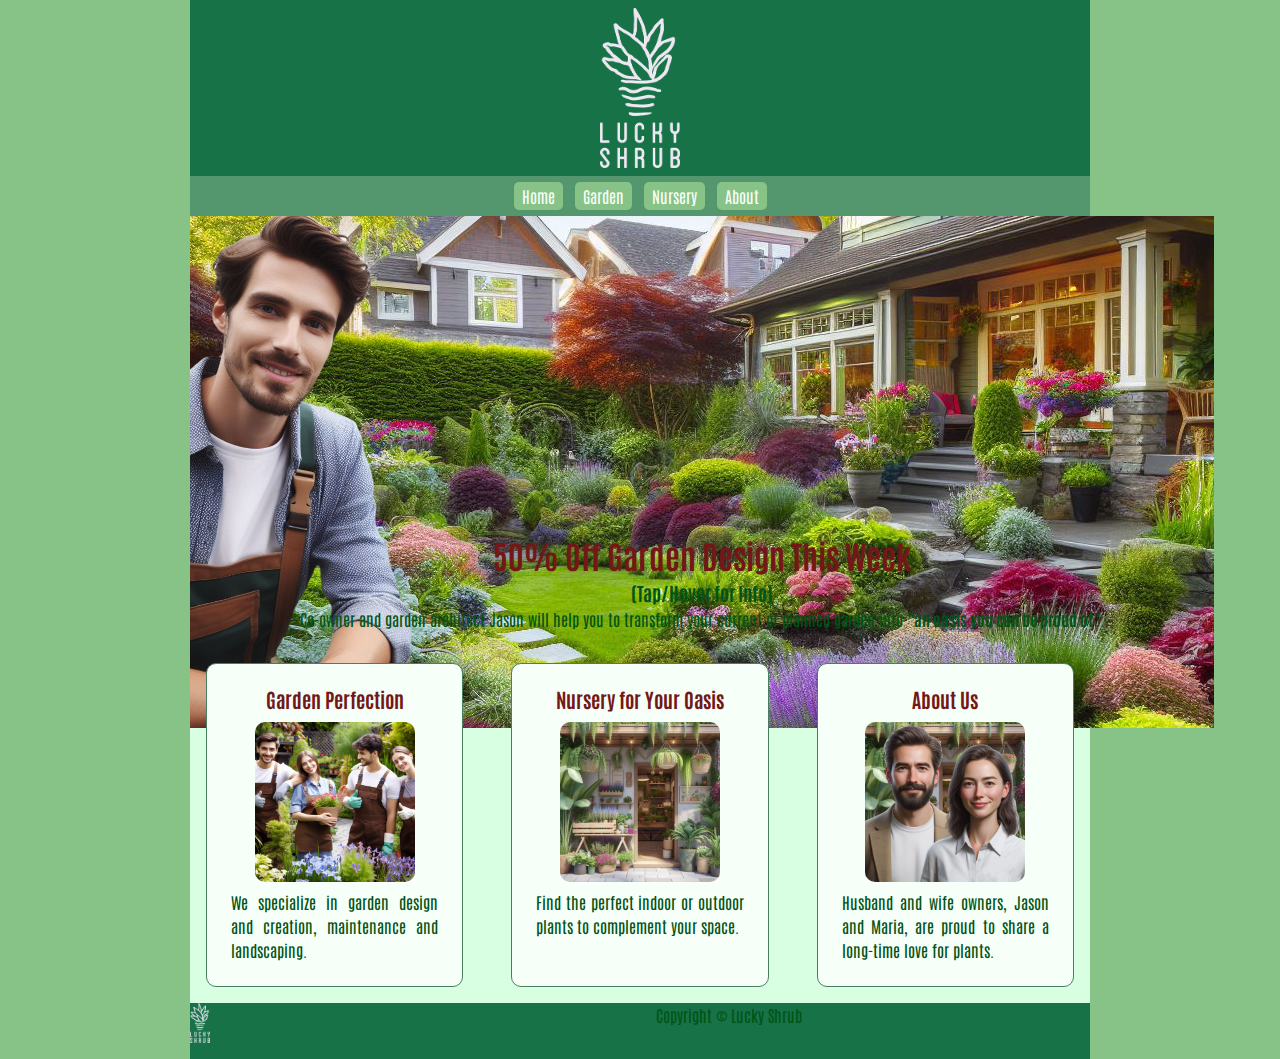
==== index.html @ 8e02276a "First commit" ====
<!DOCTYPE html>
<html lang="en">
<head>
    <meta charset="UTF-8">
    <meta name="viewport" content="width=device-width, initial-scale=1.0">
    <title>
        Lucky Shrub - HTML/CSS Portfolio Project
    </title>
    <meta name="description" content="Lucky Shrub is a medium-sized garden design firm that specializes in garden design and creation, maintenance and landscaping.">
    <meta name="author" content="Lucky Shrub">

    <!-- Open Graph Protocol -->
    <meta property="og:title" content="Lucky Shrub Garden Design & Nursery">
    <meta property="og:type"  content="website">
    <meta property="og:image" content="assets/logo.png">
    <meta property="og:url"   content="https://luckyshrub">
    <meta property="og:description" content="Lucky Shrub is a medium-sized garden design firm that specializes in garden design and creation, maintenance and landscaping.">
    <meta property="og:locale" content="en_US">
    <meta property="og:site_name" content="Lucky Shrub">
  
    <!-- CSS Code -->
    <link rel="stylesheet" href="css/style.css">
    <link rel="stylesheet" href="https://fonts.googleapis.com/css?family=Alumni+Sans+Pinstripe|Antonio:100">
</head>
<body>
    <div class="site">
        <header>
            <img src="assets/logo.png" alt="Lucky Shrub logo" />
        </header>
        <nav>
            <ul>
            <li><a href="index.html">Home</a></li>
            <li><a href="garden.html">Garden</a></li>
            <li><a href="nursery.html">Nursery</a></li>
            <li><a href="about.html">About</a></li>
            </ul>
        </nav>
        <main>
            <article class="promo">
                <div class="promo-img">
                    <img src="assets/garden_promo.png" alt="Garden Design" />
                </div>
                <div class="promo-msg">
                    <h1>50% Off Garden Design This Week</h1>
                    <h3>(Tap/Hover for Info)</h3>
                    <p>Co-owner and garden architect Jason will help you to transform your current or planned garden into <strong>"an oasis you can be proud of"</strong>.</p>
                </div>
            </article>
            <article class="info info-1">
                <h2>Garden Perfection</h2>
                <img src="assets/garden.jpeg" alt="Garden" />
                <p>We specialize in garden design and creation, maintenance and landscaping.</p>
            </article>
            <article class="info info-2">
                <h2>Nursery for Your Oasis</h2>
                <img src="assets/nursery.jpeg" alt="Nursery" />
                <p>Find the perfect indoor or outdoor plants to complement your space.</p>
            </article>
            <article class="info info-3">
                <h2>About Us</h2>
                <img src="assets/about-us.png" alt="About Jason and Maria" />
                <p>Husband and wife owners, Jason and Maria, are proud to share a long-time love for plants.</p>
            </article>
        </main>
        <footer>
            <div class="footer-left">
                <img src="assets/logo.png" alt="Lucky Shrub logo" />
            </div>
            <div class="footer-right">
                <p>Copyright © Lucky Shrub</p>
            </div>
        </footer>
    </div>
</body>
</html>
---- css/style.css ----
/* General Layout */

html {
    font-family: 'Antonio', sans-serif;
    font-size: 16px;
    line-height: 1.5;
    color: #005415;
}

* {
    margin: 0px;
    padding: 0px;
    box-sizing: border-box;
}

body {
    background-color: #87c287;
}

.site {
    background-color: #63d563;
    min-height: 100vh;
    margin: 0 auto;
    min-width: 280px;
    max-width: 900px;
    display: grid;
    grid-template-areas: 
        "header"
        "nav"
        "main"
        "footer";
    grid-auto-flow: column;
    grid-template-rows: auto auto auto auto;
    gap: 0;
}

/* Header */

header {
    grid-area: header;
    background-color: #177248;
    padding: 0.5em;
}

header img {
    display: block;
    margin-left: auto;
    margin-right: auto;
    max-height: 10rem;
}

/* Navigation */

nav {
    grid-area: nav;
    background-color: #54966e;
    padding: 0.5em;
}

ul {
    list-style-type: none;
    text-align: center;
}

li {
    display: inline-block;
    padding: 0 .25em;
}

nav a {
    color: #f7fff9;
}

nav a:link {
    text-decoration: none;
    padding: .25em .5em;
    border-radius: 5px;
    background-color: #87c287;
}

nav a:visited {
    color: #e1ffe8;
    background-color: #487f5e;
}

nav a:hover {
    color: rgb(94, 99, 255);
    background-color: #d8ffe1;
    transition: background-color 0.2s ease;
}

nav a:active {
    color: #721817;
    background-color: rgb(94, 99, 255);
}

/* Main */

.promo {grid-area: promo;}

.info-1 {grid-area: info-1;}

.info-2 {grid-area: info-2;}

.info-3 {grid-area: info-3;}

main {
    grid-area: main;
    text-align: center;
    background-color: #d8ffe1;
    display: grid;
    grid-template-areas: 
        "promo"
        "info-1"
        "info-2"
        "info-3";
    grid-template-rows: auto auto auto auto;
    gap: 1em;
}

/* section {
    display: flex;
    flex-direction: column;
} */

/* article {
    flex: 1;
} */

h1 {
    color: rgb(115, 24, 23);
    font-size: 2rem;
}

h2 {
    color: #721817;
    font-size: 1.25rem;
    margin: 1em auto 0;
}

p {
    padding: 0 0.5em;
    text-align: justify;
}

.promo {
    background-color: #d8ffe1;
    padding: 0;
    display: grid;
    grid-template-areas: "promo-img";
    grid-template-rows: auto;
    grid-template-columns: 1fr;
    gap: 0;
    align-items: center;
    justify-items: center;
}

.promo-img {
    grid-area: promo-img;
    display: grid;
    height: 35vh;
    align-self: center;
    justify-self: center;
}
/*
.promo-img div {
    background-color: rgba(41, 37, 87, 0.7);
    padding: .5em;
    max-height: 70%;
    max-width: 80%;
    border-radius: 10px;
    display: flex;
    flex-flow: column wrap;
    justify-content: flex-end;
    align-items: flex-end;
}

.promo-img h1, .promo-img h3, 
  .promo-img p {
    flex: 0 1 auto;
    text-align: right;
    padding: 0;
    color: #f7fff9;
}

.promo-img h1 {
    flex-wrap: nowrap;
}

.promo-img p{
    display: none;
}

.promo-img div:hover {
    background-color: rgb(94, 99, 255);
    transition: background-color 0.2s ease;
}

.promo-img:hover p, 
  .promo-img div:hover p {
    display: block;
    transition: display 0.2s ease;
}

.promo-img:hover .instruct, 
  .promo-img div:hover .instruct {
    display: none;
    transition: display 0.2s ease;
} */


.info {
    background-color: #f7fff9;
    padding: 0 1em 1.5em;
    margin: 1em;
    border-radius: 10px;
    border: 1px solid #487f5e;
}

.info img {
    display: block;
    margin: .5em auto;
    max-height: 10em;
    border-radius: 10px;
}

.info:hover {
    scale: 1.02;
    transition: ease-in-out 0.2s;
}

/* Footer */

.footer-left {grid-area: footer-left;}

.footer-right {grid-area: footer-right;}

footer {
    grid-area: footer;
    background-color: #177248;
    display: grid;
    grid-template-areas: 
        "footer-right"
        "footer-left";
    grid-template-rows: auto auto;
    gap: 1em;
    /* align-items: center; */
}

/* footer div {
    flex: 1;
} */

.footer-left img {
    display: block;
    height: 2.5rem;
}

/* Media Queries */

@media (min-width: 440px) {
    body {
        margin-left: 5%;
        margin-right: 5%;
    }

    .site {
        grid-template-rows: auto auto 1fr auto;
    }

    main {
        grid-template-areas: 
            "promo promo promo"
            "info-1 info-2 info-3";
        grid-template-columns: 1fr 1fr 1fr;
        grid-template-rows: auto auto;
    }

    footer {
        grid-template-areas: 
            "footer-left footer-right";
        grid-template-columns: 1fr 1fr;
    }
}
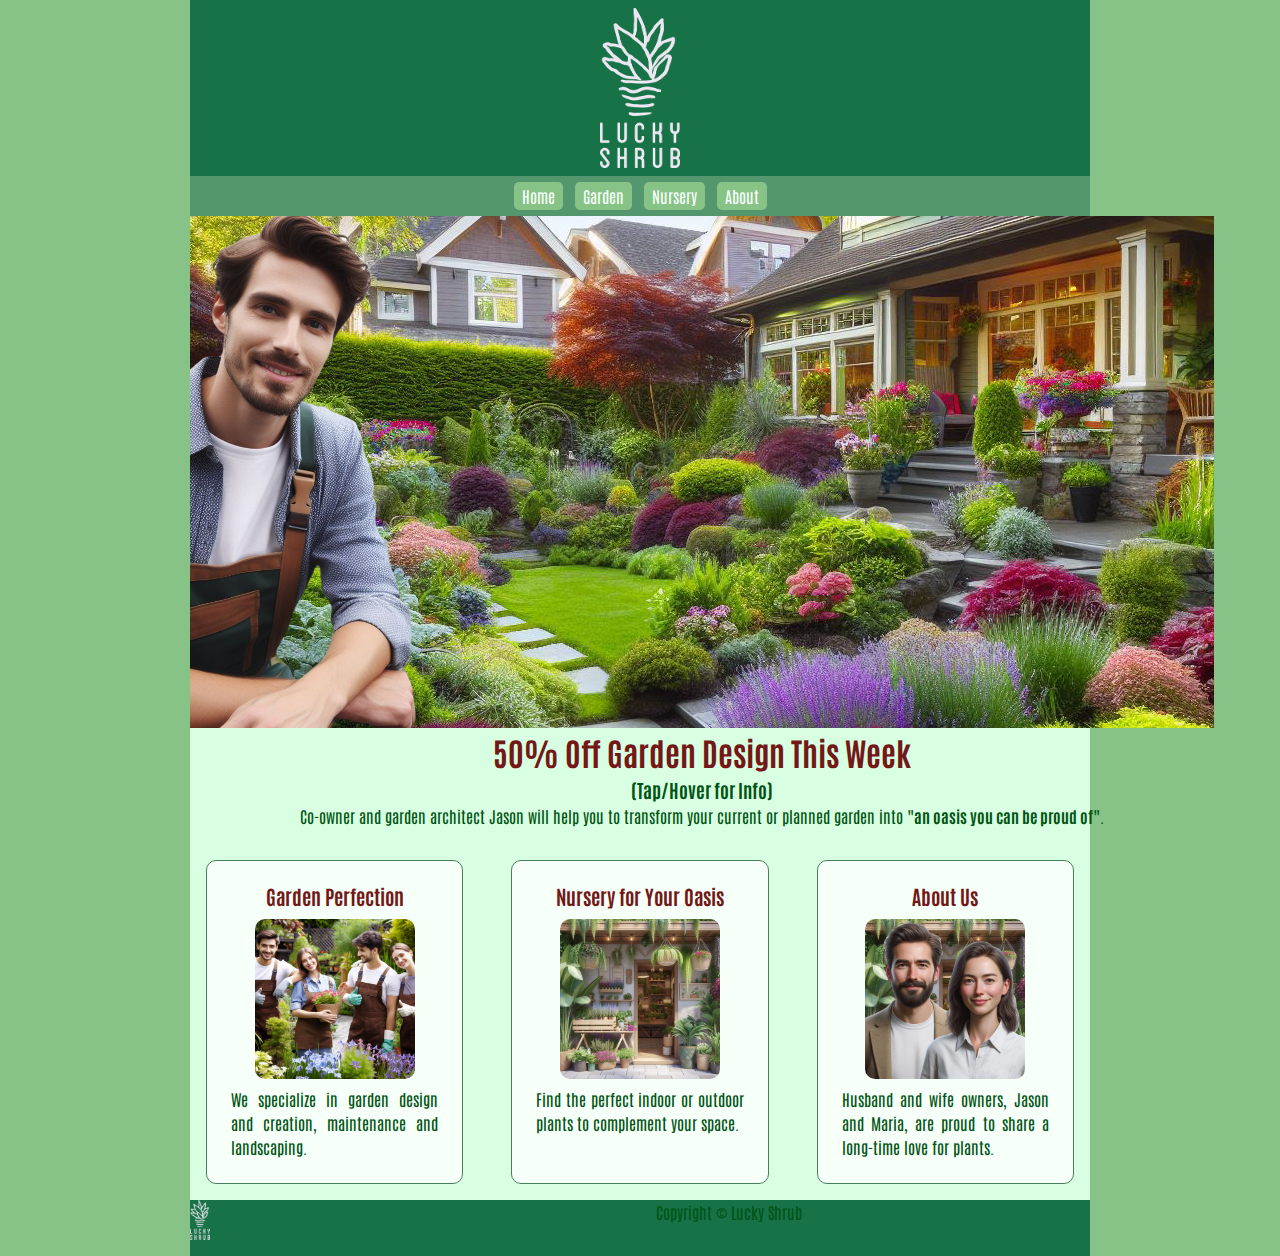
==== commit a19719e3: "Stripped promo-img div from image." ====
--- a/index.html
+++ b/index.html
@@ -37,9 +37,7 @@
         </nav>
         <main>
             <article class="promo">
-                <div class="promo-img">
                     <img src="assets/garden_promo.png" alt="Garden Design" />
-                </div>
                 <div class="promo-msg">
                     <h1>50% Off Garden Design This Week</h1>
                     <h3>(Tap/Hover for Info)</h3>
